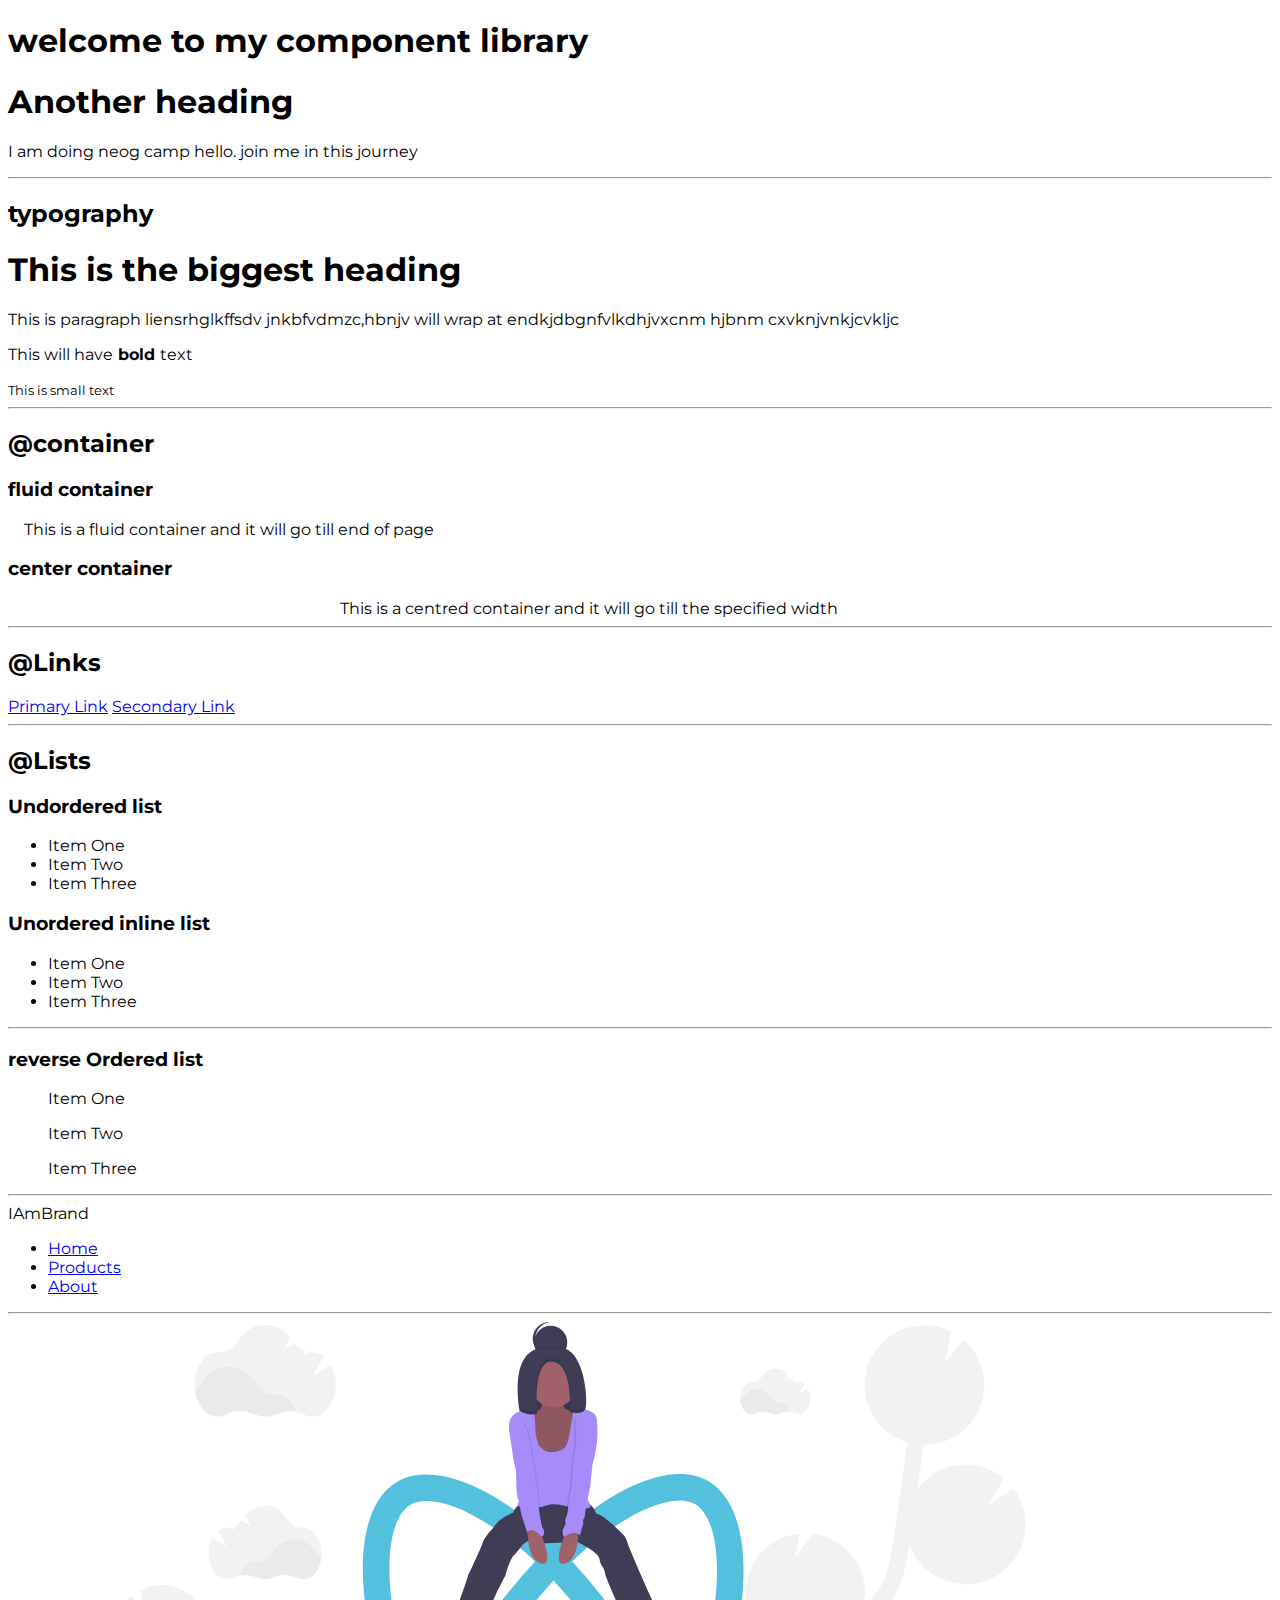
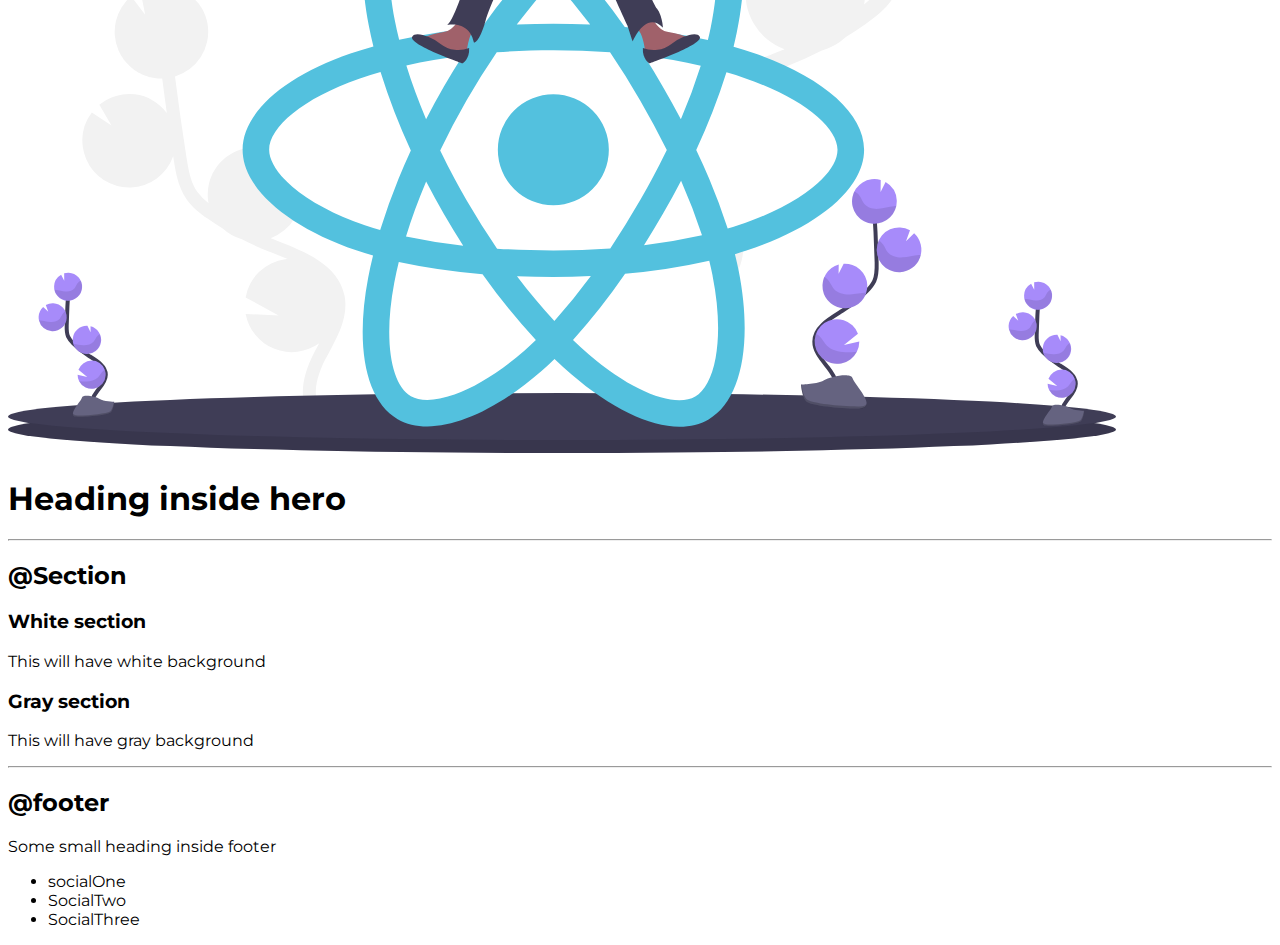
==== index.html @ 3c634314 "container" ====
<!DOCTYPE html>
<html lang="en">
<head>
    <meta charset="UTF-8">
    <meta http-equiv="X-UA-Compatible" content="IE=edge">
    <meta name="viewport" content="width=device-width, initial-scale=1.0">
    <title>Document</title>
    <link href="styles.css" rel="stylesheet" />
</head>
<body>
    <h1 id="header">welcome to my component library</h1><h1>Another heading</h1>
    <p>I am doing neog camp hello. join me in this journey</p>
    <hr>
    
    
    <h2>typography</h2>
    <h1>This is the biggest heading</h1>
    <p>This is paragraph liensrhglkffsdv jnkbfvdmzc,hbnjv will wrap at endkjdbgnfvlkdhjvxcnm hjbnm cxvknjvnkjcvkljc</p> 
    <p>This will have<strong> bold </strong>text</p>
    <small>This is small text</small>

    <hr>
    <h2>@container</h2>

    <h3>fluid container</h3>
    <div class="container">This is a fluid container and it will go till end of page</div>

    <h3>center container</h3>
    <div class="container container-center">This is a centred container and it will go till the specified width</div>

    <hr>

    <h2>@Links</h2>
    <a href="/">Primary Link</a>
    <a href="/">Secondary Link</a>

    <hr>
    <h2>@Lists</h2>
    <h3>Undordered list</h3>
    <ul>
        <li>Item One</li>
        <li>Item Two</li>
        <li>Item Three</li>
    </ul>
    <h3>Unordered inline list</h3>
    <ul>
        <li>Item One</li>
        <li>Item Two</li>
        <li>Item Three</li>
    </ul>
    <hr>
    <h3> reverse Ordered list</h3>
    <ol>Item One</ol>
    <ol>Item Two</ol>
    <ol>Item Three</ol>
    
    <hr>
    <nav>
        <div>IAmBrand</div>
        <ul>
            <li>
               <a href="/">Home</a>
            </li>
            <li>
                <a href="/">Products</a></li>
            <li>
                <a href="/">About</a>
            </li>
        </ul>
    </nav>
    <hr>
    <header>
        <img src="images/hero-1.svg"/>
        <h1>Heading inside hero</h1>
    </header>
    <hr>
    <h2>@Section</h2>
    <section>
        <h3>White section</h3>
        <p>This will have white background</p>
    </section>
    <section>
        <h3>Gray section</h3>
        <p>This will have gray background</p>
    </section>

    <hr>

    <h2>@footer</h2>
    <footer>
        <div>Some small heading inside footer</div>
        <ul>
            <li>socialOne</li>
            <li>SocialTwo</li>
            <li>SocialThree</li>
        </ul>
    </footer>


</body>
</html>
---- styles.css ----
@import url('https://fonts.googleapis.com/css2?family=Montserrat:wght@400;700&display=swap');
body
{
    font-family: 'Montserrat', sans-serif;
}
.container
{
    padding-left: 1rem;
    padding-right: 1rem;
}
.container-center
{
    max-width: 600px;
    margin: auto;
}
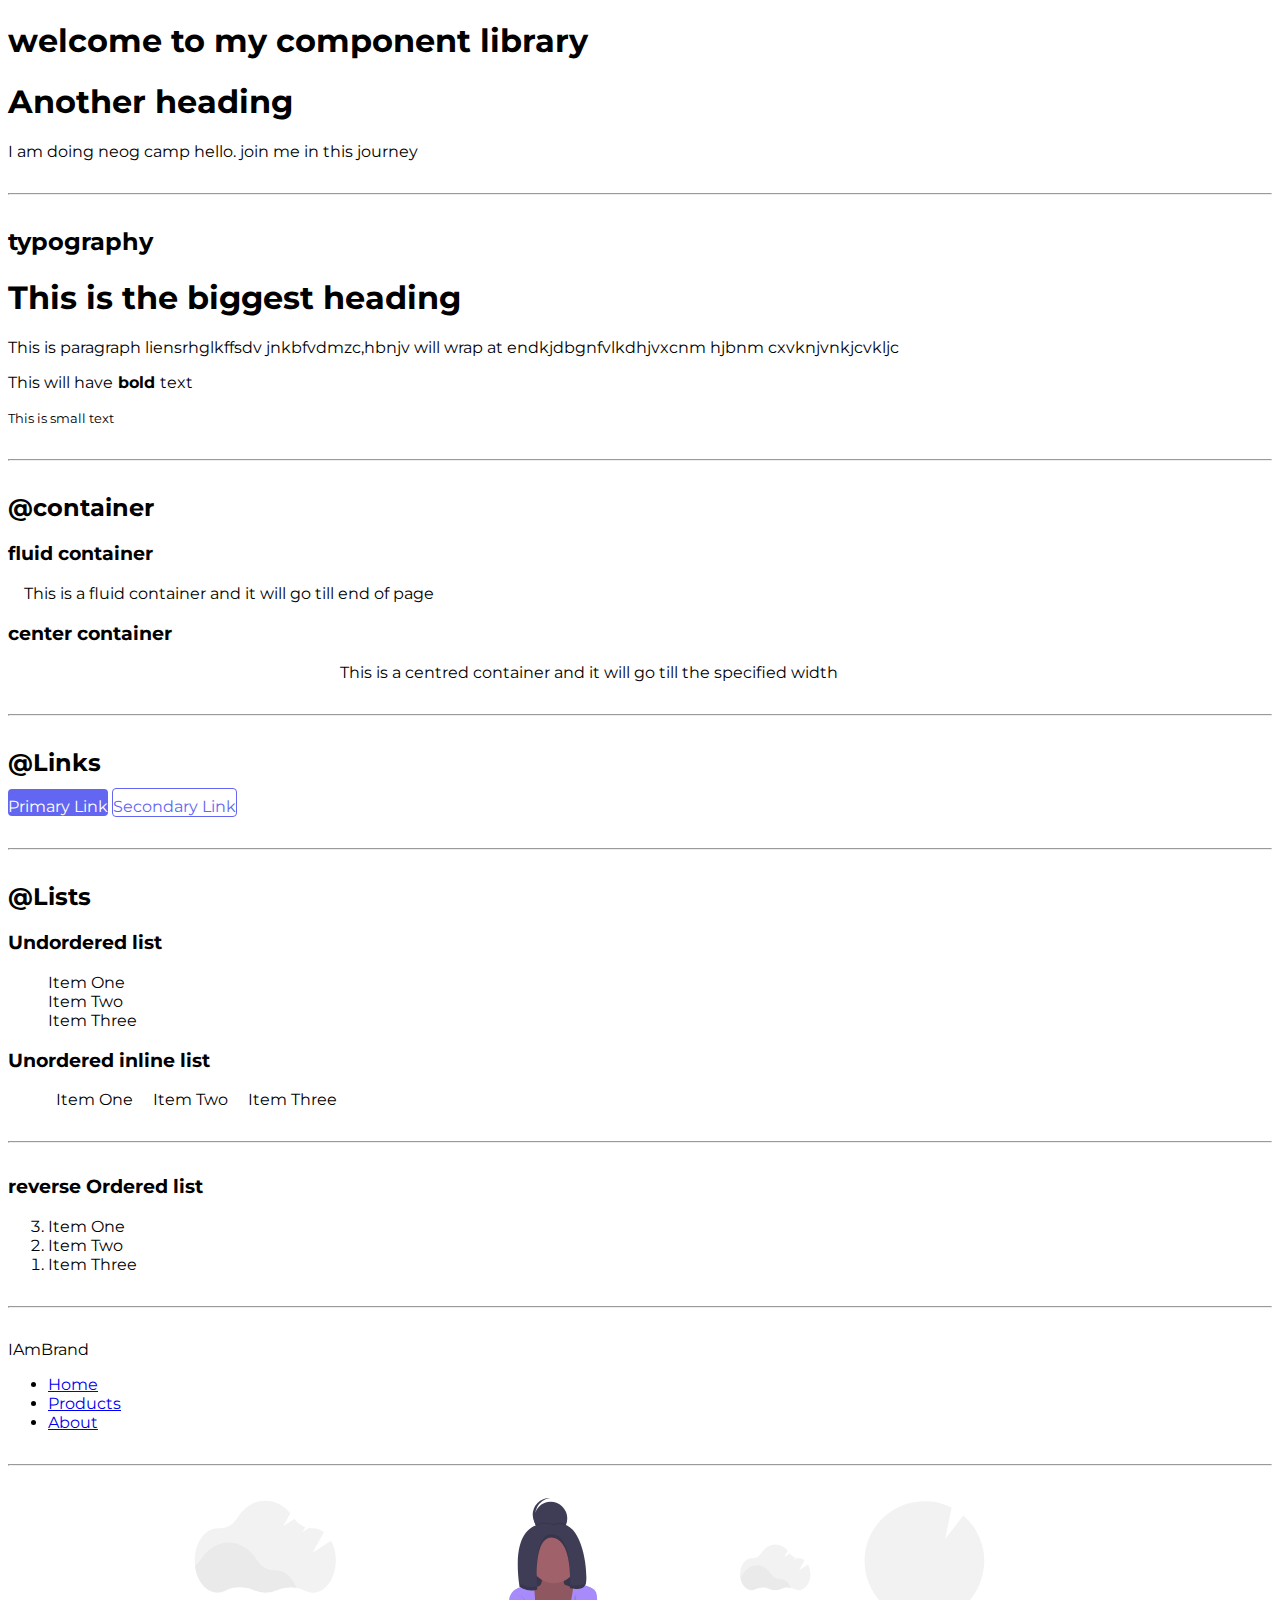
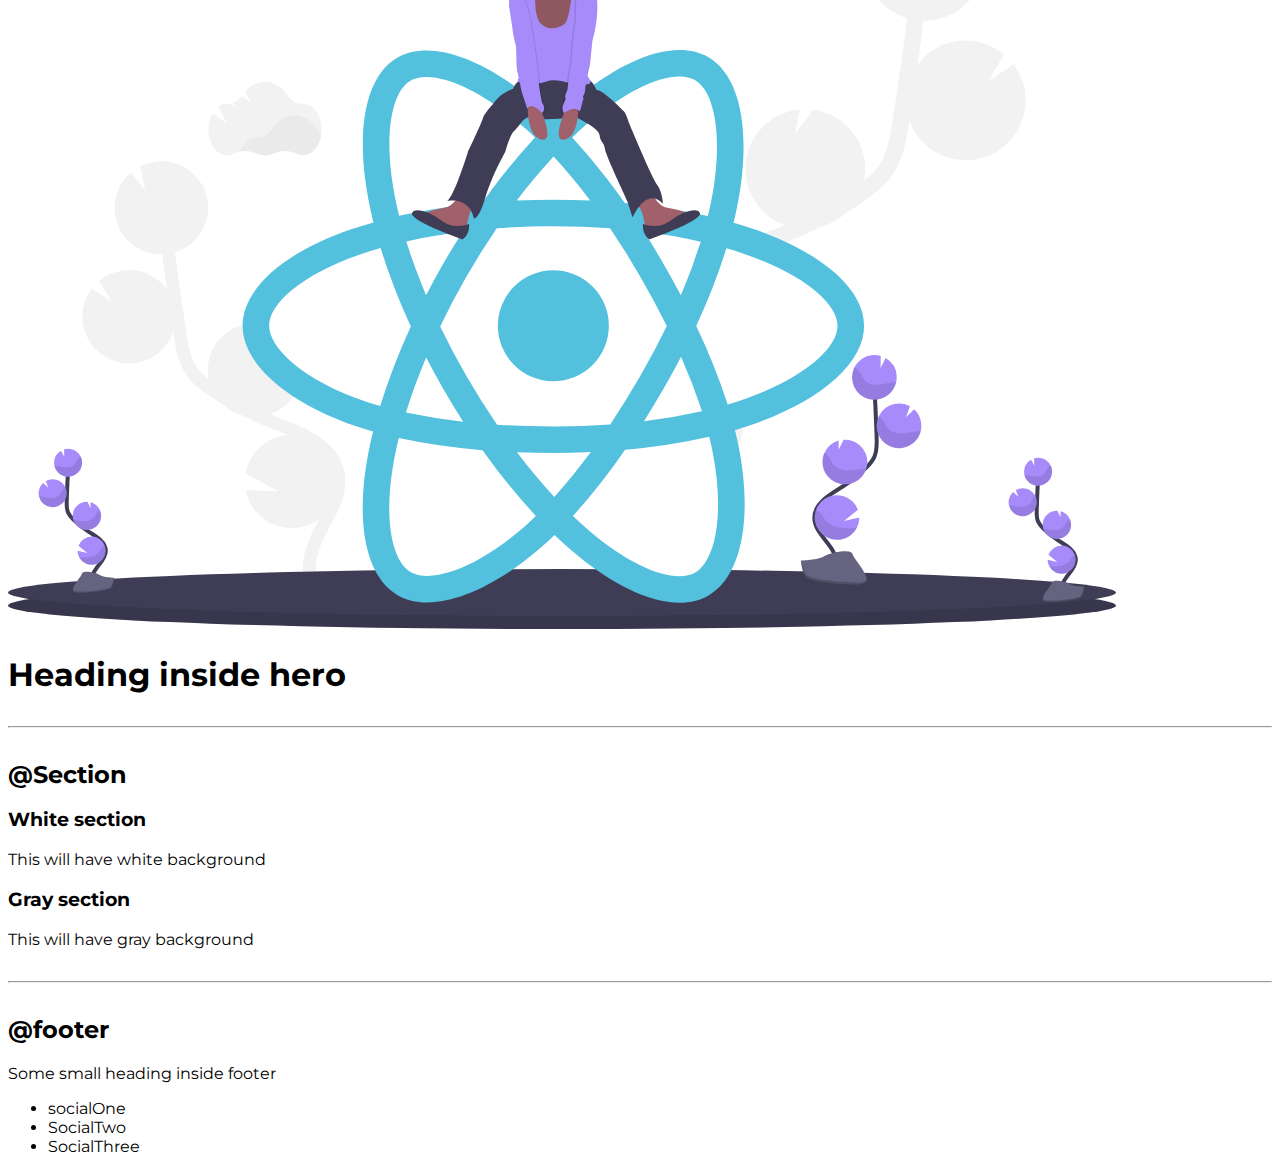
==== commit 0cc5c0cb: "list part" ====
--- a/index.html
+++ b/index.html
@@ -31,29 +31,30 @@
     <hr>
 
     <h2>@Links</h2>
-    <a href="/">Primary Link</a>
-    <a href="/">Secondary Link</a>
+    <a class="link primary-link" href="/">Primary Link</a>
+    <a class="link secondary-link" href="/">Secondary Link</a>
 
     <hr>
     <h2>@Lists</h2>
     <h3>Undordered list</h3>
-    <ul>
-        <li>Item One</li>
+    <ul class="non-bullet">
+        <li >Item One</li>
         <li>Item Two</li>
         <li>Item Three</li>
     </ul>
     <h3>Unordered inline list</h3>
-    <ul>
+    <ul class="non-bullet">
+        <li class="list-inline">Item One</li>
+        <li class="list-inline">Item Two</li>
+        <li class="list-inline">Item Three</li>
+    </ul>
+    <hr>
+    <h3> reverse Ordered list</h3>
+    <ol reversed>
         <li>Item One</li>
         <li>Item Two</li>
         <li>Item Three</li>
-    </ul>
-    <hr>
-    <h3> reverse Ordered list</h3>
-    <ol>Item One</ol>
-    <ol>Item Two</ol>
-    <ol>Item Three</ol>
-    
+    </ol>
     <hr>
     <nav>
         <div>IAmBrand</div>
--- a/styles.css
+++ b/styles.css
@@ -1,15 +1,53 @@
 @import url('https://fonts.googleapis.com/css2?family=Montserrat:wght@400;700&display=swap');
+:root{
+    --primary-color:   #6366F1 ;
+
+}
+
 body
 {
     font-family: 'Montserrat', sans-serif;
 }
+hr{
+    margin: 2rem 0rem;
+}
 .container
 {
-    padding-left: 1rem;
-    padding-right: 1rem;
+    padding: 0rem 1rem;
 }
 .container-center
 {
     max-width: 600px;
     margin: auto;
-}+}
+.link
+{
+    text-decoration:none;
+    padding-top: 0.5rem;
+    padding-left: 1 rem;
+}
+.primary-link
+{
+    background-color: var(--primary-color);
+    border-radius: 0.25rem;
+    color:white
+}
+.secondary-link
+{
+    border-radius: 0.25rem;
+    color:var(--primary-color);
+    border: 1px solid var(--primary-color);
+
+}
+.non-bullet
+{
+    list-style: none;
+}
+.list-inline
+{
+    display: inline;
+    padding: 0rem 0.5rem
+}
+
+
+
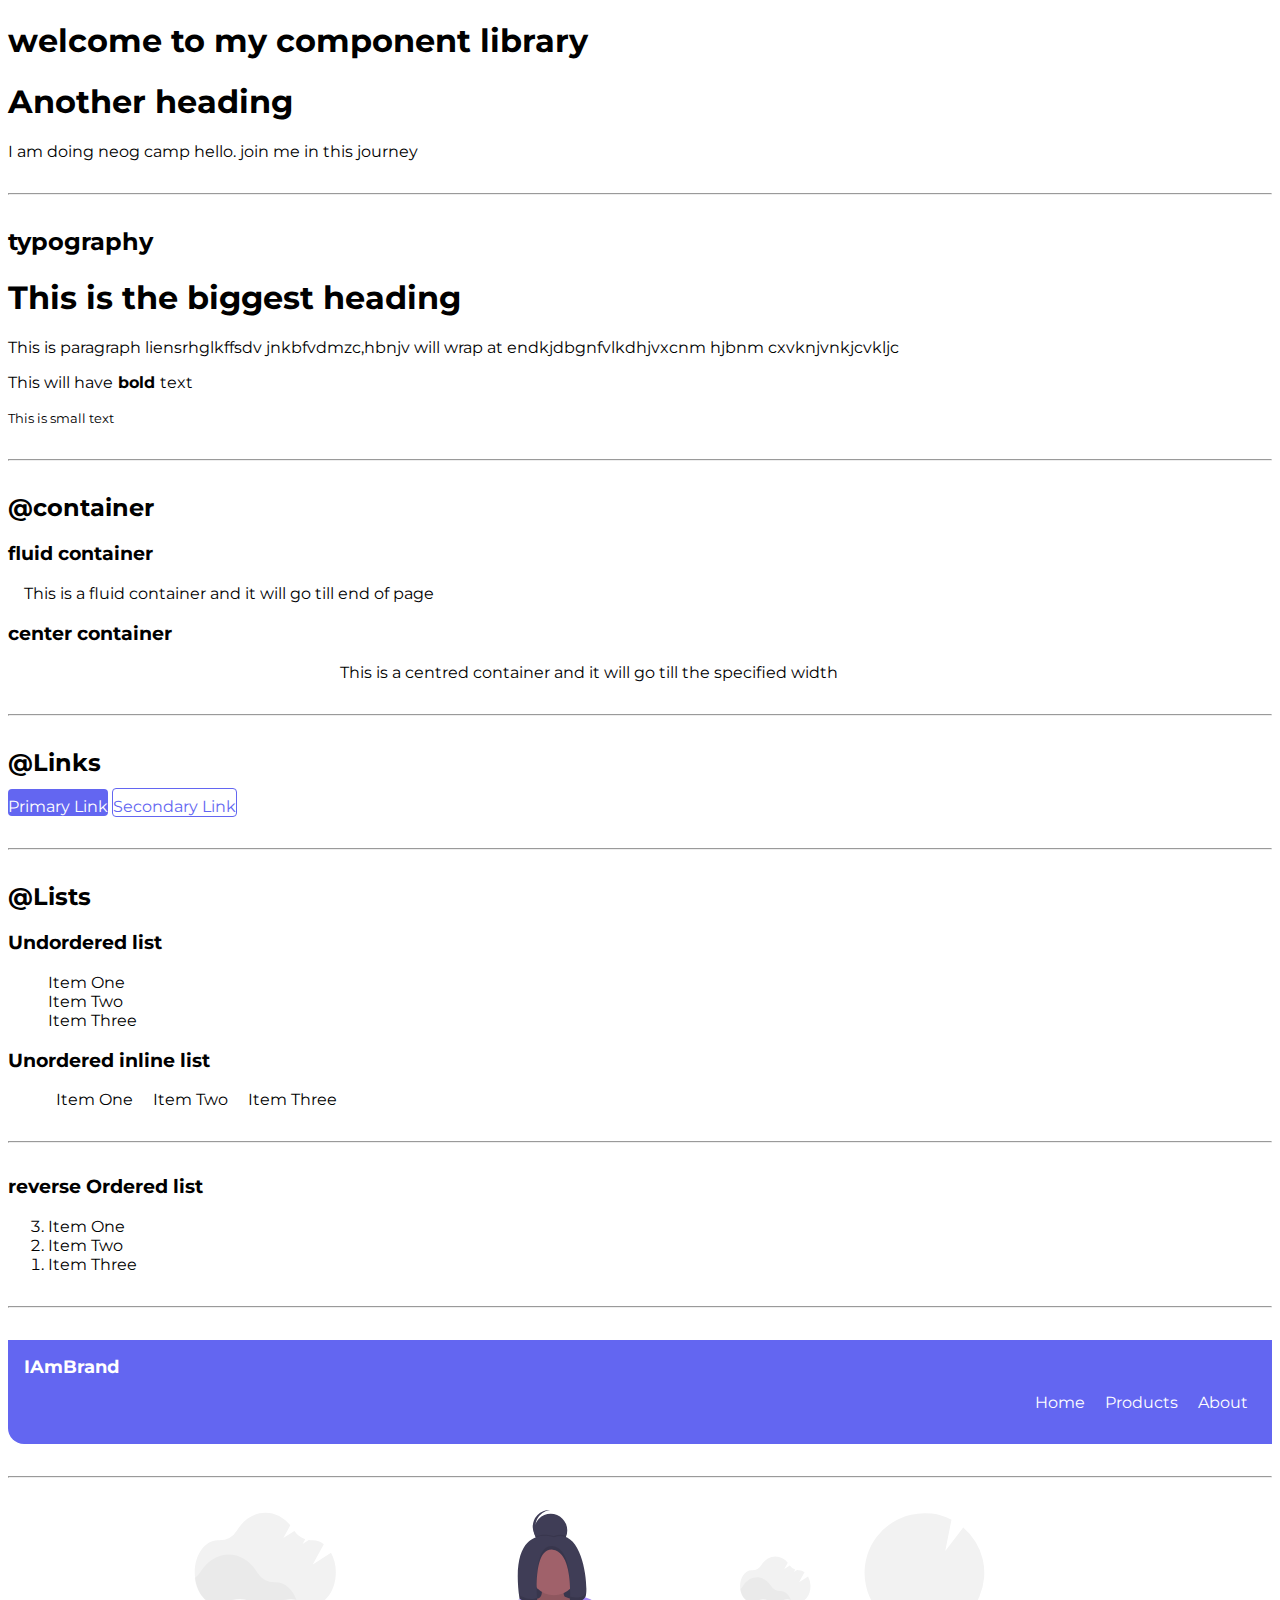
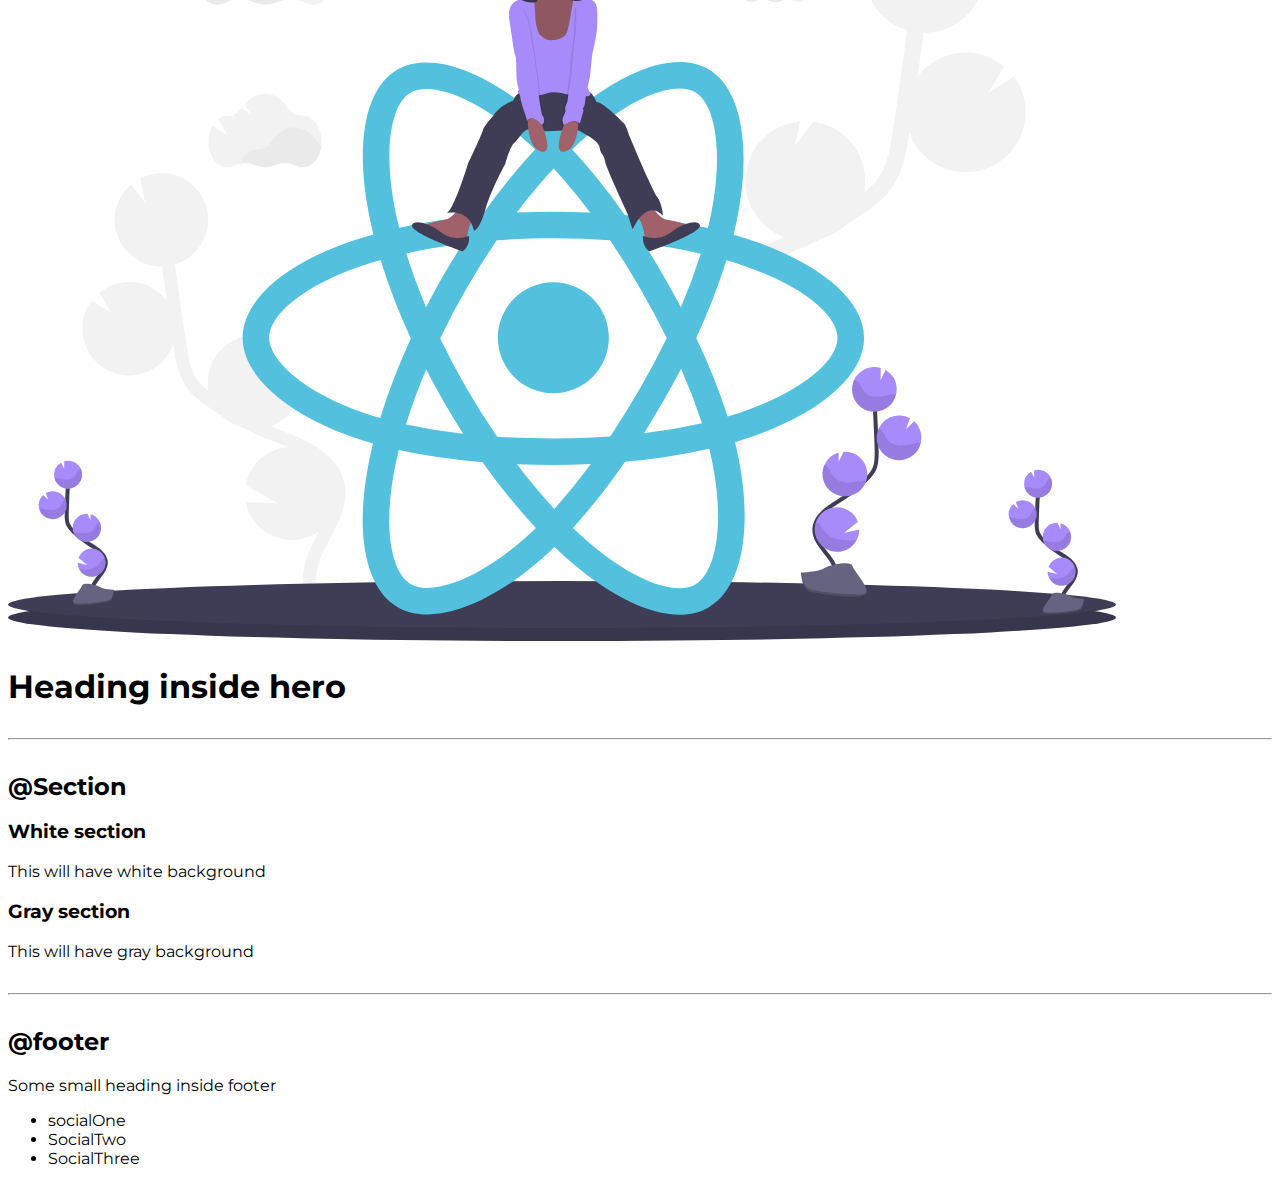
==== commit 73b23e09: "navigation" ====
--- a/index.html
+++ b/index.html
@@ -56,16 +56,16 @@
         <li>Item Three</li>
     </ol>
     <hr>
-    <nav>
-        <div>IAmBrand</div>
-        <ul>
-            <li>
-               <a href="/">Home</a>
+    <nav class="navigation container">
+        <div class="nav-brand">IAmBrand</div>
+        <ul class="non-bullet nav-pills">
+            <li class="list-inline">
+               <a class="link" href="/">Home</a>
             </li>
-            <li>
-                <a href="/">Products</a></li>
-            <li>
-                <a href="/">About</a>
+            <li class="list-inline">
+                <a class="link" href="/">Products</a></li>
+            <li class="list-inline">
+                <a class="link" href="/">About</a>
             </li>
         </ul>
     </nav>
--- a/styles.css
+++ b/styles.css
@@ -48,6 +48,30 @@
     display: inline;
     padding: 0rem 0.5rem
 }
+.navigation
+{
+    padding: 1rem;
+    background-color: var(--primary-color);
+    color: white;
+    border-bottom-left-radius: 1rem;
 
+}
+.navigation .link
+{
+    color: white;
+}
+.navigation .nav-pills
+{
+    text-align: right
+}
 
+.navigation .nav-brand
+{
+    font-weight: bold;
+    font-size: 1.1rem;
+}
 
+.link-active
+{
+    font: bold;
+}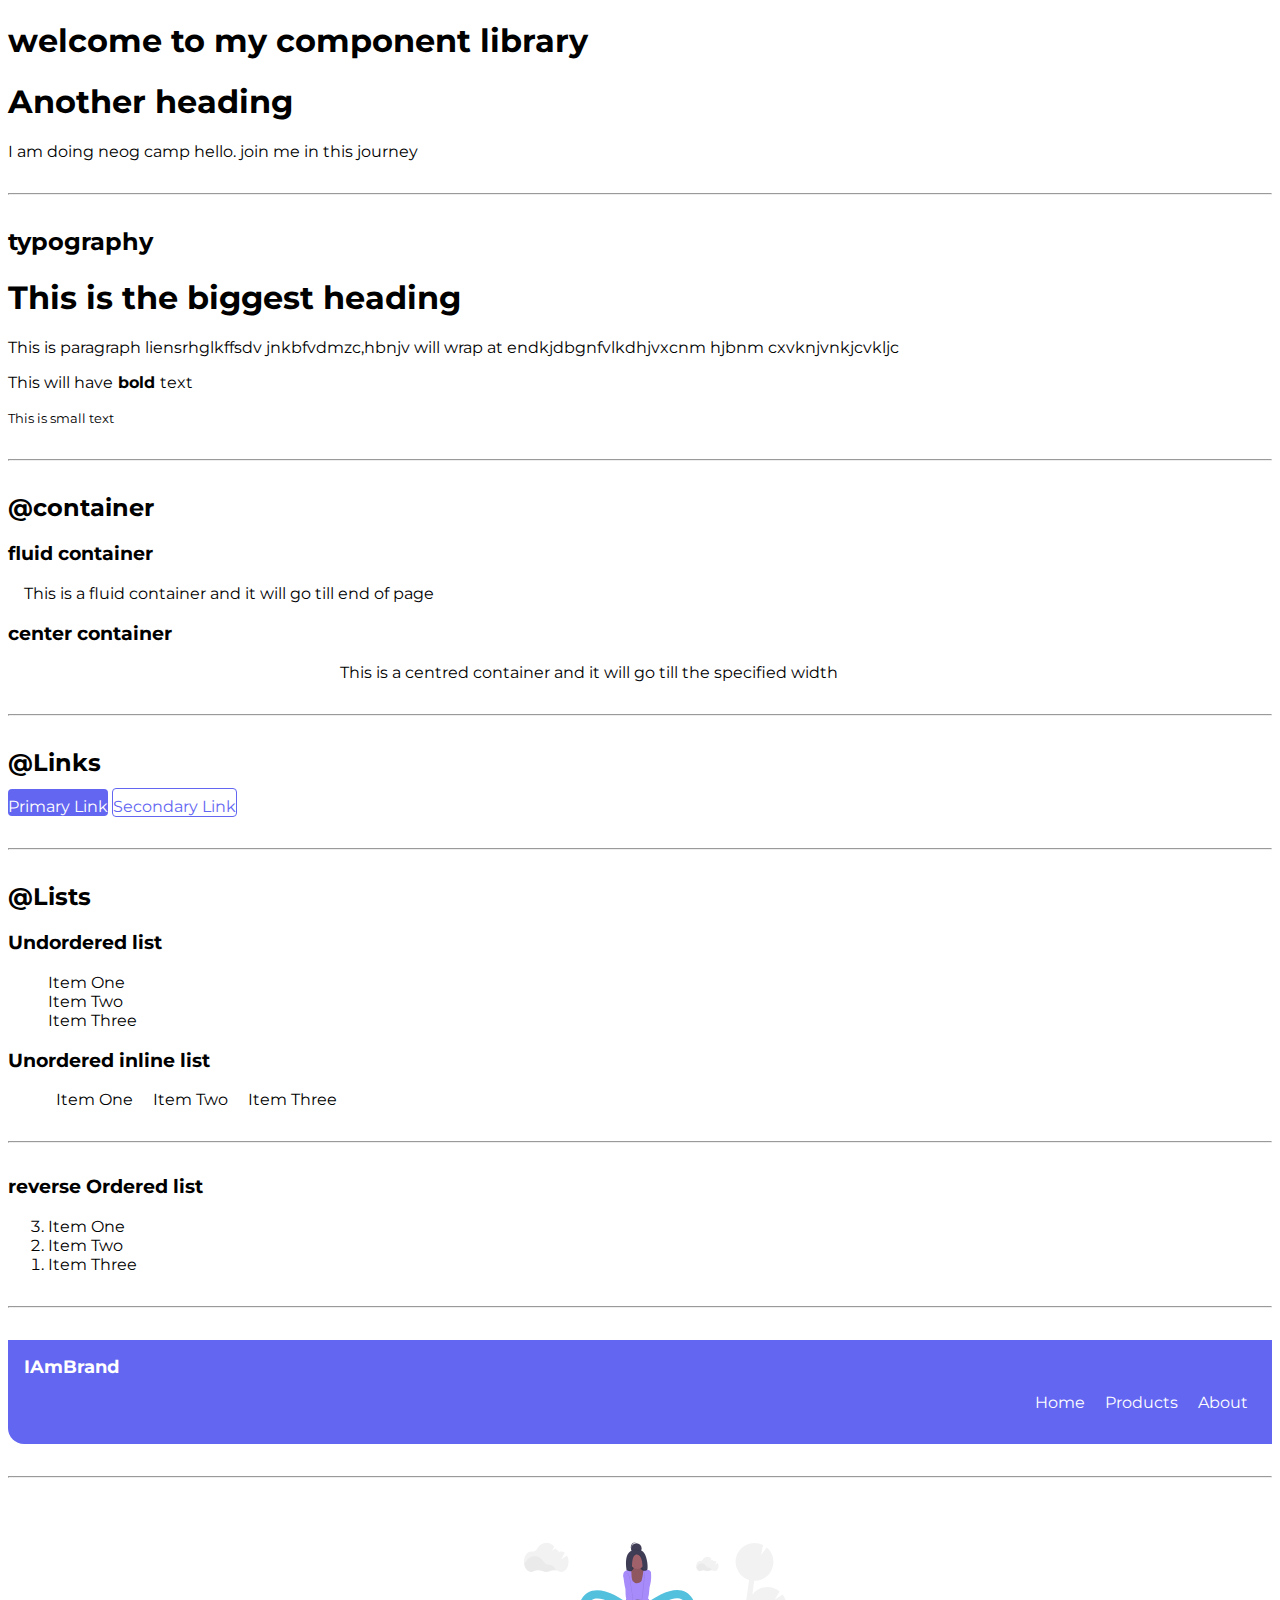
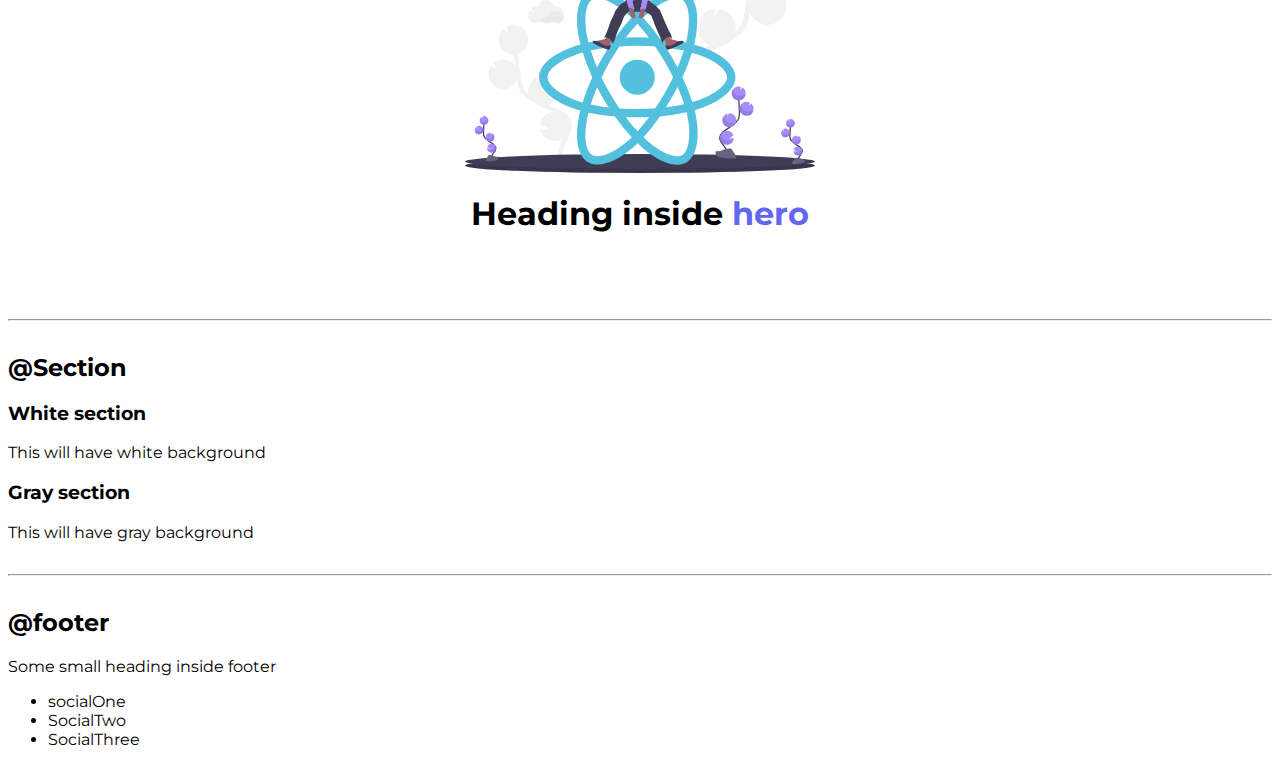
==== commit 78ba7d62: "heading" ====
--- a/index.html
+++ b/index.html
@@ -60,7 +60,7 @@
         <div class="nav-brand">IAmBrand</div>
         <ul class="non-bullet nav-pills">
             <li class="list-inline">
-               <a class="link" href="/">Home</a>
+               <a class="link link-active" href="/">Home</a>
             </li>
             <li class="list-inline">
                 <a class="link" href="/">Products</a></li>
@@ -70,9 +70,9 @@
         </ul>
     </nav>
     <hr>
-    <header>
-        <img src="images/hero-1.svg"/>
-        <h1>Heading inside hero</h1>
+    <header class="hero">
+        <img class="hero-img" src="images/hero-1.svg"/>
+        <h1 class="hero-heading">Heading inside <span class="hero-heading-color">hero</span></h1>
     </header>
     <hr>
     <h2>@Section</h2>
--- a/styles.css
+++ b/styles.css
@@ -1,7 +1,6 @@
 @import url('https://fonts.googleapis.com/css2?family=Montserrat:wght@400;700&display=swap');
 :root{
     --primary-color:   #6366F1 ;
-
 }
 
 body
@@ -74,4 +73,25 @@
 .link-active
 {
     font: bold;
+}
+.hero
+{
+    padding: 2rem;
+}
+
+.hero .hero-img
+{
+    max-width: 350px;
+    display: block;
+    margin:auto;
+}
+.hero .hero-heading
+{
+    padding-top: 1rem
+    color:gray;
+    text-align: center;
+}
+.hero .hero-heading .hero-heading-color
+{
+    color: var(--primary-color)
 }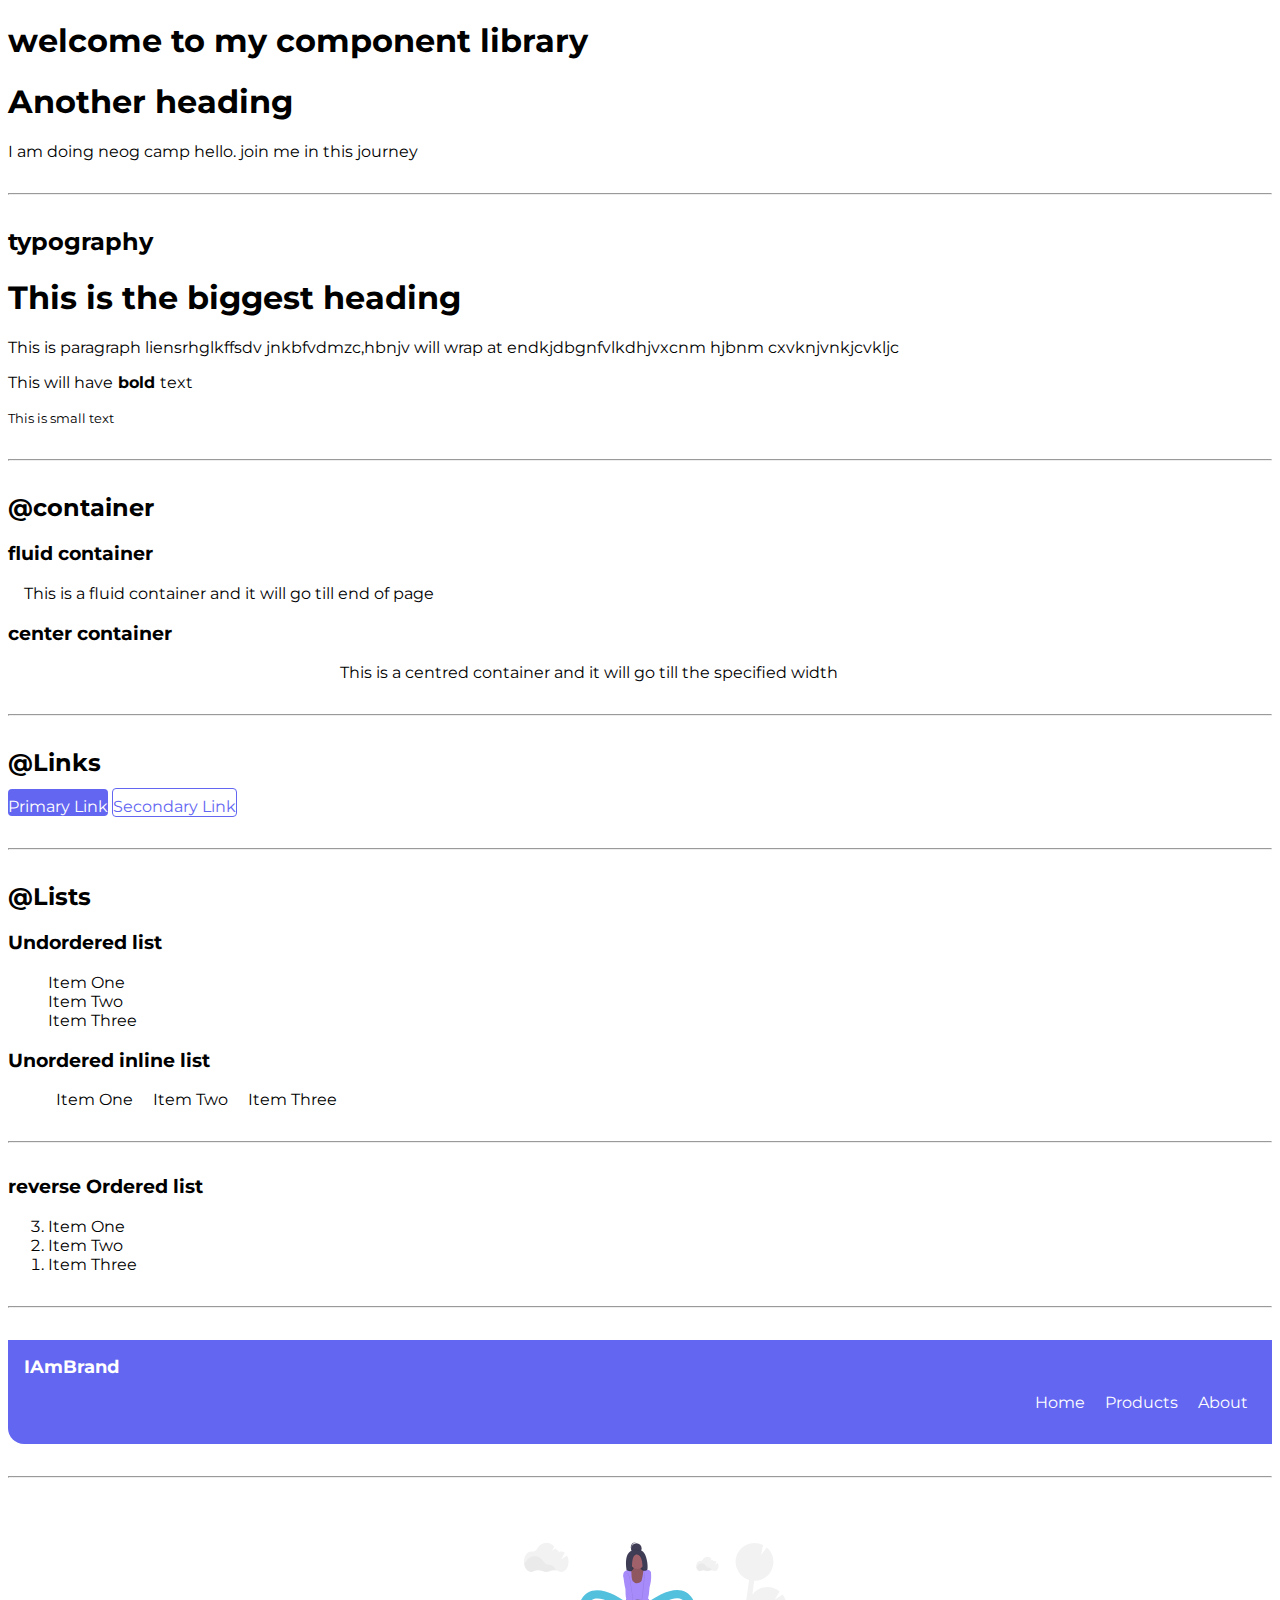
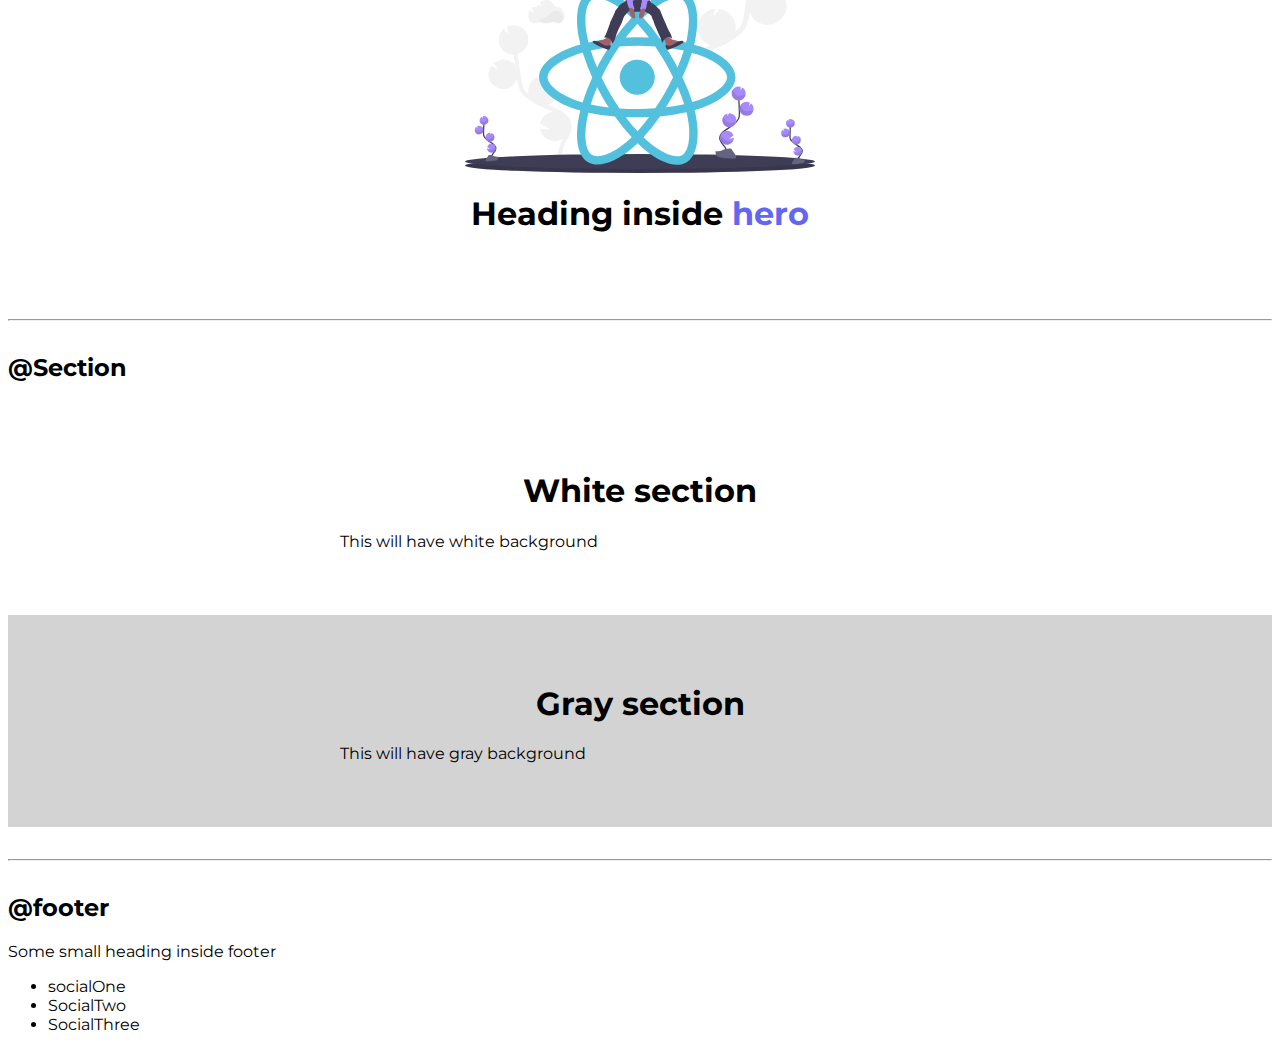
==== commit a9072f24: "section" ====
--- a/index.html
+++ b/index.html
@@ -76,13 +76,14 @@
     </header>
     <hr>
     <h2>@Section</h2>
-    <section>
-        <h3>White section</h3>
-        <p>This will have white background</p>
+    <section class="section">
+        <div class="container container-center"> <h1>White section</h1>
+            <p>This will have white background</p></div>
     </section>
-    <section>
-        <h3>Gray section</h3>
-        <p>This will have gray background</p>
+    <section class="section ow">
+        <div class="container container-center"><h1>Gray section</h1>
+            <p>This will have gray background</p></div>
+        
     </section>
 
     <hr>
--- a/styles.css
+++ b/styles.css
@@ -94,4 +94,16 @@
 .hero .hero-heading .hero-heading-color
 {
     color: var(--primary-color)
-}+}
+
+.section
+{
+    padding: 3rem; 
+}
+.section  h1
+{
+    text-align: center;
+}
+.ow{
+    background-color: lightgray;
+}
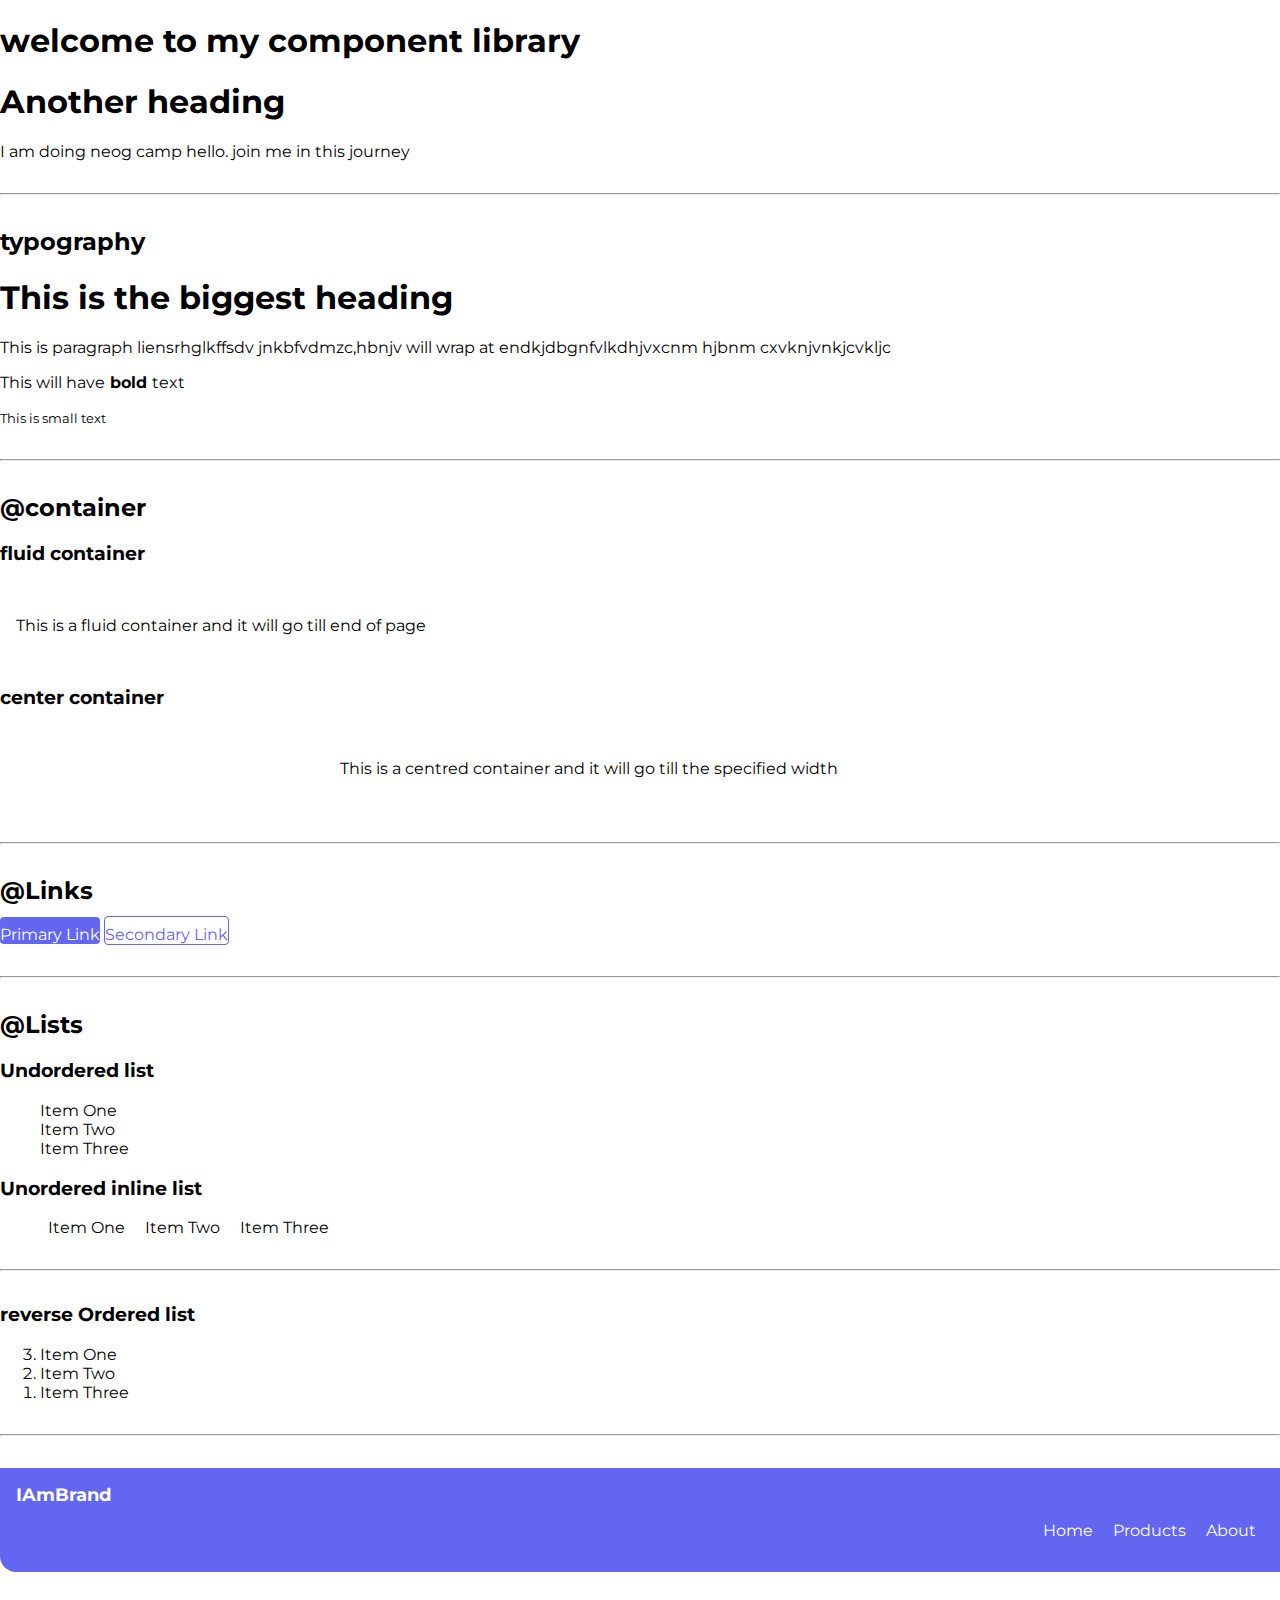
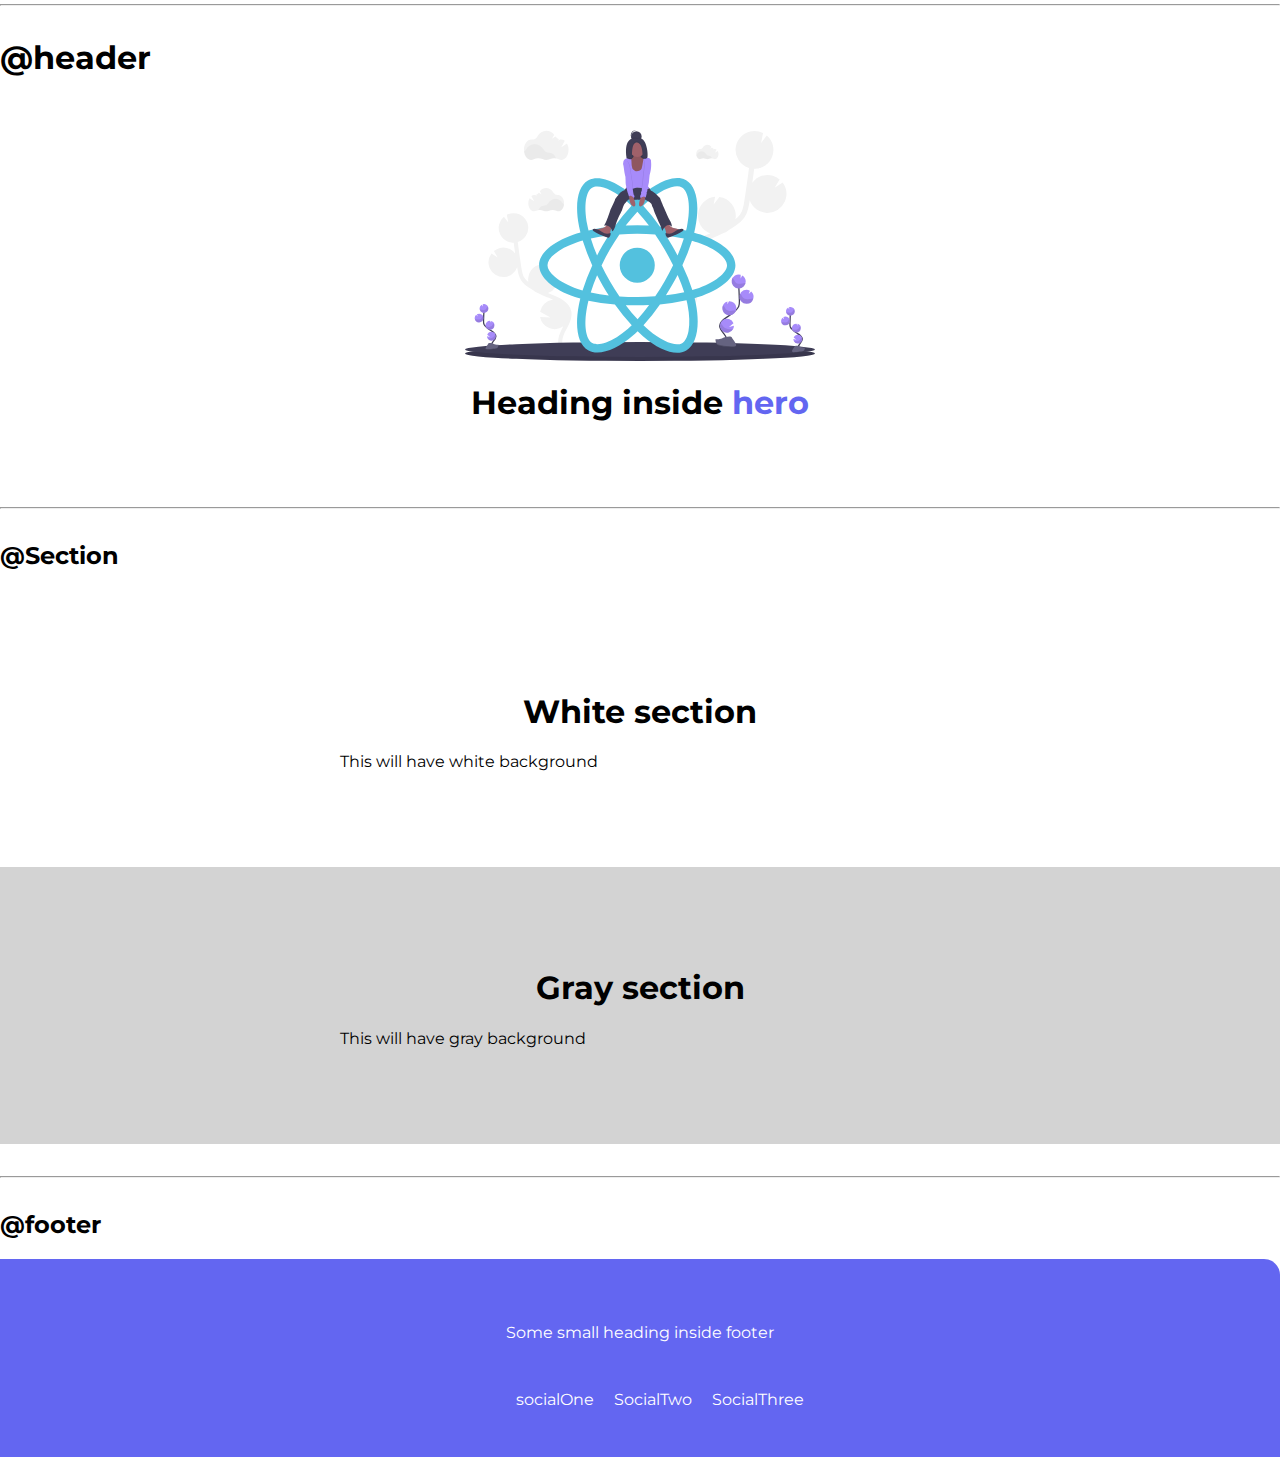
==== commit a80f16cf: "footer" ====
--- a/index.html
+++ b/index.html
@@ -70,6 +70,7 @@
         </ul>
     </nav>
     <hr>
+    <h1>@header</h1>
     <header class="hero">
         <img class="hero-img" src="images/hero-1.svg"/>
         <h1 class="hero-heading">Heading inside <span class="hero-heading-color">hero</span></h1>
@@ -89,12 +90,12 @@
     <hr>
 
     <h2>@footer</h2>
-    <footer>
-        <div>Some small heading inside footer</div>
-        <ul>
-            <li>socialOne</li>
-            <li>SocialTwo</li>
-            <li>SocialThree</li>
+    <footer class="footer">
+        <div class="container container-center">Some small heading inside footer</div>
+        <ul class="non-bullet">
+            <li class="list-inline"><a class="link" href="/" >socialOne</a></li>
+            <li class="list-inline"><a class="link" href="/">SocialTwo</a</li>
+            <li class="list-inline"><a class="link" href="/">SocialThree</a></li>
         </ul>
     </footer>
 
--- a/styles.css
+++ b/styles.css
@@ -6,13 +6,14 @@
 body
 {
     font-family: 'Montserrat', sans-serif;
+    margin: 0px;
 }
 hr{
     margin: 2rem 0rem;
 }
 .container
 {
-    padding: 0rem 1rem;
+    padding: 2rem 1rem;
 }
 .container-center
 {
@@ -45,7 +46,7 @@
 .list-inline
 {
     display: inline;
-    padding: 0rem 0.5rem
+    padding: 0rem 0.5rem;
 }
 .navigation
 {
@@ -107,3 +108,17 @@
 .ow{
     background-color: lightgray;
 }
+
+.footer
+{
+    background-color: var(--primary-color);
+    color: white;
+    padding: 2rem 1rem;
+    text-align: center;
+    border-top-right-radius: 1rem;
+
+}
+
+.footer .link{
+    color: white
+}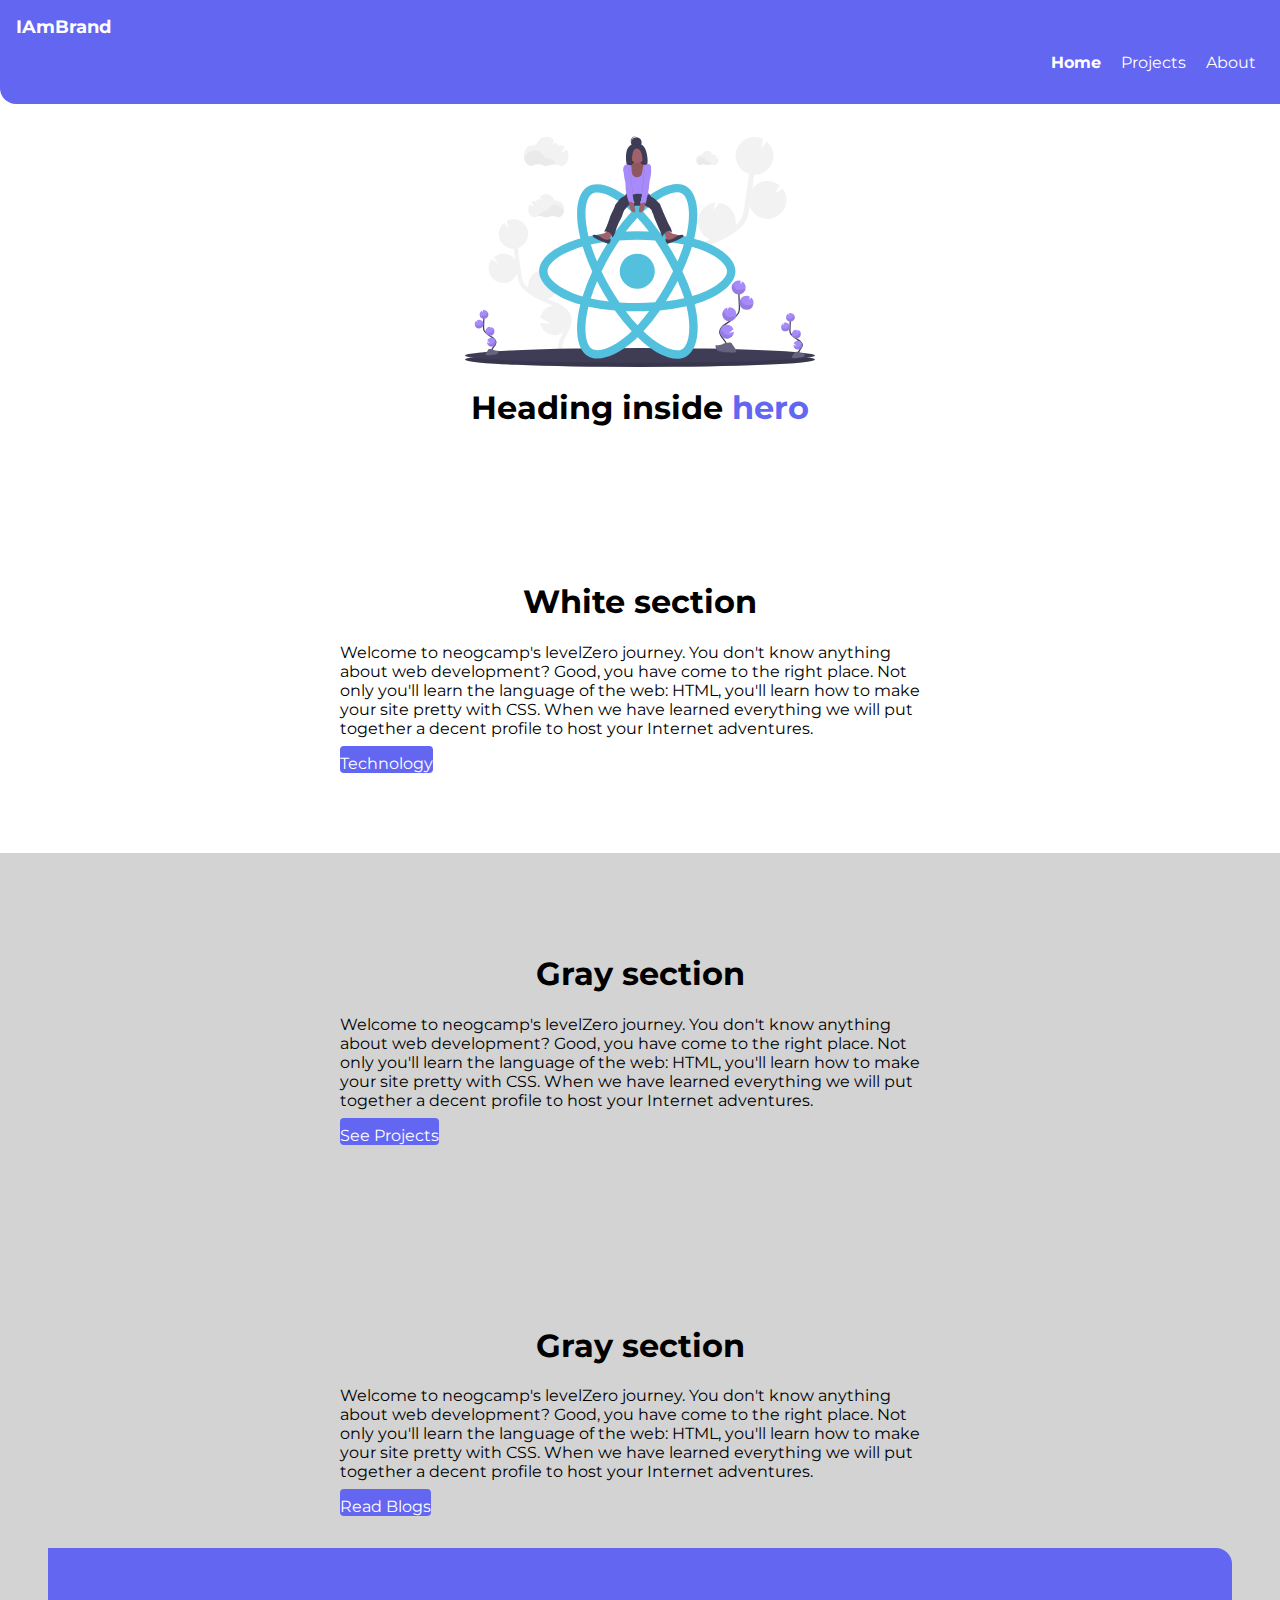
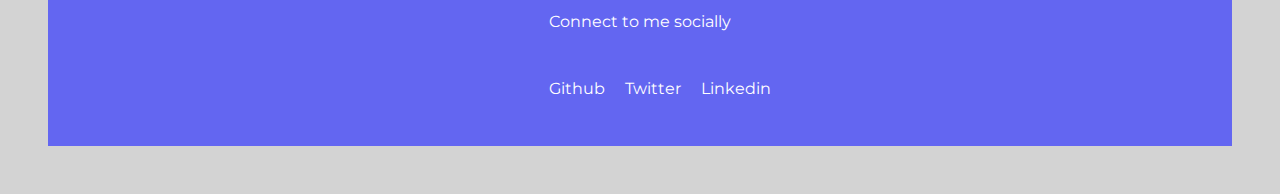
==== commit 3b56aa65: "lib components" ====
--- a/index.html
+++ b/index.html
@@ -5,57 +5,9 @@
     <meta http-equiv="X-UA-Compatible" content="IE=edge">
     <meta name="viewport" content="width=device-width, initial-scale=1.0">
     <title>Document</title>
-    <link href="styles.css" rel="stylesheet" />
+    <link href="/styles.css" rel="stylesheet" />
 </head>
 <body>
-    <h1 id="header">welcome to my component library</h1><h1>Another heading</h1>
-    <p>I am doing neog camp hello. join me in this journey</p>
-    <hr>
-    
-    
-    <h2>typography</h2>
-    <h1>This is the biggest heading</h1>
-    <p>This is paragraph liensrhglkffsdv jnkbfvdmzc,hbnjv will wrap at endkjdbgnfvlkdhjvxcnm hjbnm cxvknjvnkjcvkljc</p> 
-    <p>This will have<strong> bold </strong>text</p>
-    <small>This is small text</small>
-
-    <hr>
-    <h2>@container</h2>
-
-    <h3>fluid container</h3>
-    <div class="container">This is a fluid container and it will go till end of page</div>
-
-    <h3>center container</h3>
-    <div class="container container-center">This is a centred container and it will go till the specified width</div>
-
-    <hr>
-
-    <h2>@Links</h2>
-    <a class="link primary-link" href="/">Primary Link</a>
-    <a class="link secondary-link" href="/">Secondary Link</a>
-
-    <hr>
-    <h2>@Lists</h2>
-    <h3>Undordered list</h3>
-    <ul class="non-bullet">
-        <li >Item One</li>
-        <li>Item Two</li>
-        <li>Item Three</li>
-    </ul>
-    <h3>Unordered inline list</h3>
-    <ul class="non-bullet">
-        <li class="list-inline">Item One</li>
-        <li class="list-inline">Item Two</li>
-        <li class="list-inline">Item Three</li>
-    </ul>
-    <hr>
-    <h3> reverse Ordered list</h3>
-    <ol reversed>
-        <li>Item One</li>
-        <li>Item Two</li>
-        <li>Item Three</li>
-    </ol>
-    <hr>
     <nav class="navigation container">
         <div class="nav-brand">IAmBrand</div>
         <ul class="non-bullet nav-pills">
@@ -63,42 +15,40 @@
                <a class="link link-active" href="/">Home</a>
             </li>
             <li class="list-inline">
-                <a class="link" href="/">Products</a></li>
+                <a class="link" href="/">Projects</a></li>
             <li class="list-inline">
                 <a class="link" href="/">About</a>
             </li>
         </ul>
     </nav>
-    <hr>
-    <h1>@header</h1>
     <header class="hero">
-        <img class="hero-img" src="images/hero-1.svg"/>
+        <img class="hero-img" src="/images/hero-1.svg"/>
         <h1 class="hero-heading">Heading inside <span class="hero-heading-color">hero</span></h1>
     </header>
-    <hr>
-    <h2>@Section</h2>
+
     <section class="section">
         <div class="container container-center"> <h1>White section</h1>
-            <p>This will have white background</p></div>
+            <p>Welcome to neogcamp's levelZero journey. You don't know anything about web development? Good, you have come to the right place. Not only you'll learn the language of the web: HTML, you'll learn how to make your site pretty with CSS. When we have learned everything we will put together a decent profile to host your Internet adventures. </p>
+            <a class="link primary-link" href="/">Technology</a></div>
+        </section>
+    <section class="section ow">
+        <div class="container container-center"><h1>Gray section</h1>
+            <p>Welcome to neogcamp's levelZero journey. You don't know anything about web development? Good, you have come to the right place. Not only you'll learn the language of the web: HTML, you'll learn how to make your site pretty with CSS. When we have learned everything we will put together a decent profile to host your Internet adventures. </p>
+            <a class="link primary-link" href="/">See Projects</a></div>
     </section>
     <section class="section ow">
         <div class="container container-center"><h1>Gray section</h1>
-            <p>This will have gray background</p></div>
-        
-    </section>
+            <p>Welcome to neogcamp's levelZero journey. You don't know anything about web development? Good, you have come to the right place. Not only you'll learn the language of the web: HTML, you'll learn how to make your site pretty with CSS. When we have learned everything we will put together a decent profile to host your Internet adventures. </p>
+             <a class="link primary-link" href="/">Read Blogs</a></div>
 
-    <hr>
-
-    <h2>@footer</h2>
     <footer class="footer">
-        <div class="container container-center">Some small heading inside footer</div>
-        <ul class="non-bullet">
-            <li class="list-inline"><a class="link" href="/" >socialOne</a></li>
-            <li class="list-inline"><a class="link" href="/">SocialTwo</a</li>
-            <li class="list-inline"><a class="link" href="/">SocialThree</a></li>
-        </ul>
+        <div class="container container-center">Connect to me socially</div>
+            <ul class="non-bullet">
+                <li class="list-inline"><a class="link" href="/" >Github</a></li>
+                <li class="list-inline"><a class="link" href="/">Twitter</a</li>
+                <li class="list-inline"><a class="link" href="/">Linkedin</a></li>
+            </ul>
     </footer>
-
-
+                
 </body>
 </html>--- a/styles.css
+++ b/styles.css
@@ -25,12 +25,14 @@
     text-decoration:none;
     padding-top: 0.5rem;
     padding-left: 1 rem;
+    margin-top: 1rem;
+    margin-bottom: 1rem;
 }
 .primary-link
 {
     background-color: var(--primary-color);
     border-radius: 0.25rem;
-    color:white
+    color:white;
 }
 .secondary-link
 {
@@ -73,7 +75,7 @@
 
 .link-active
 {
-    font: bold;
+    font-weight: bold;
 }
 .hero
 {
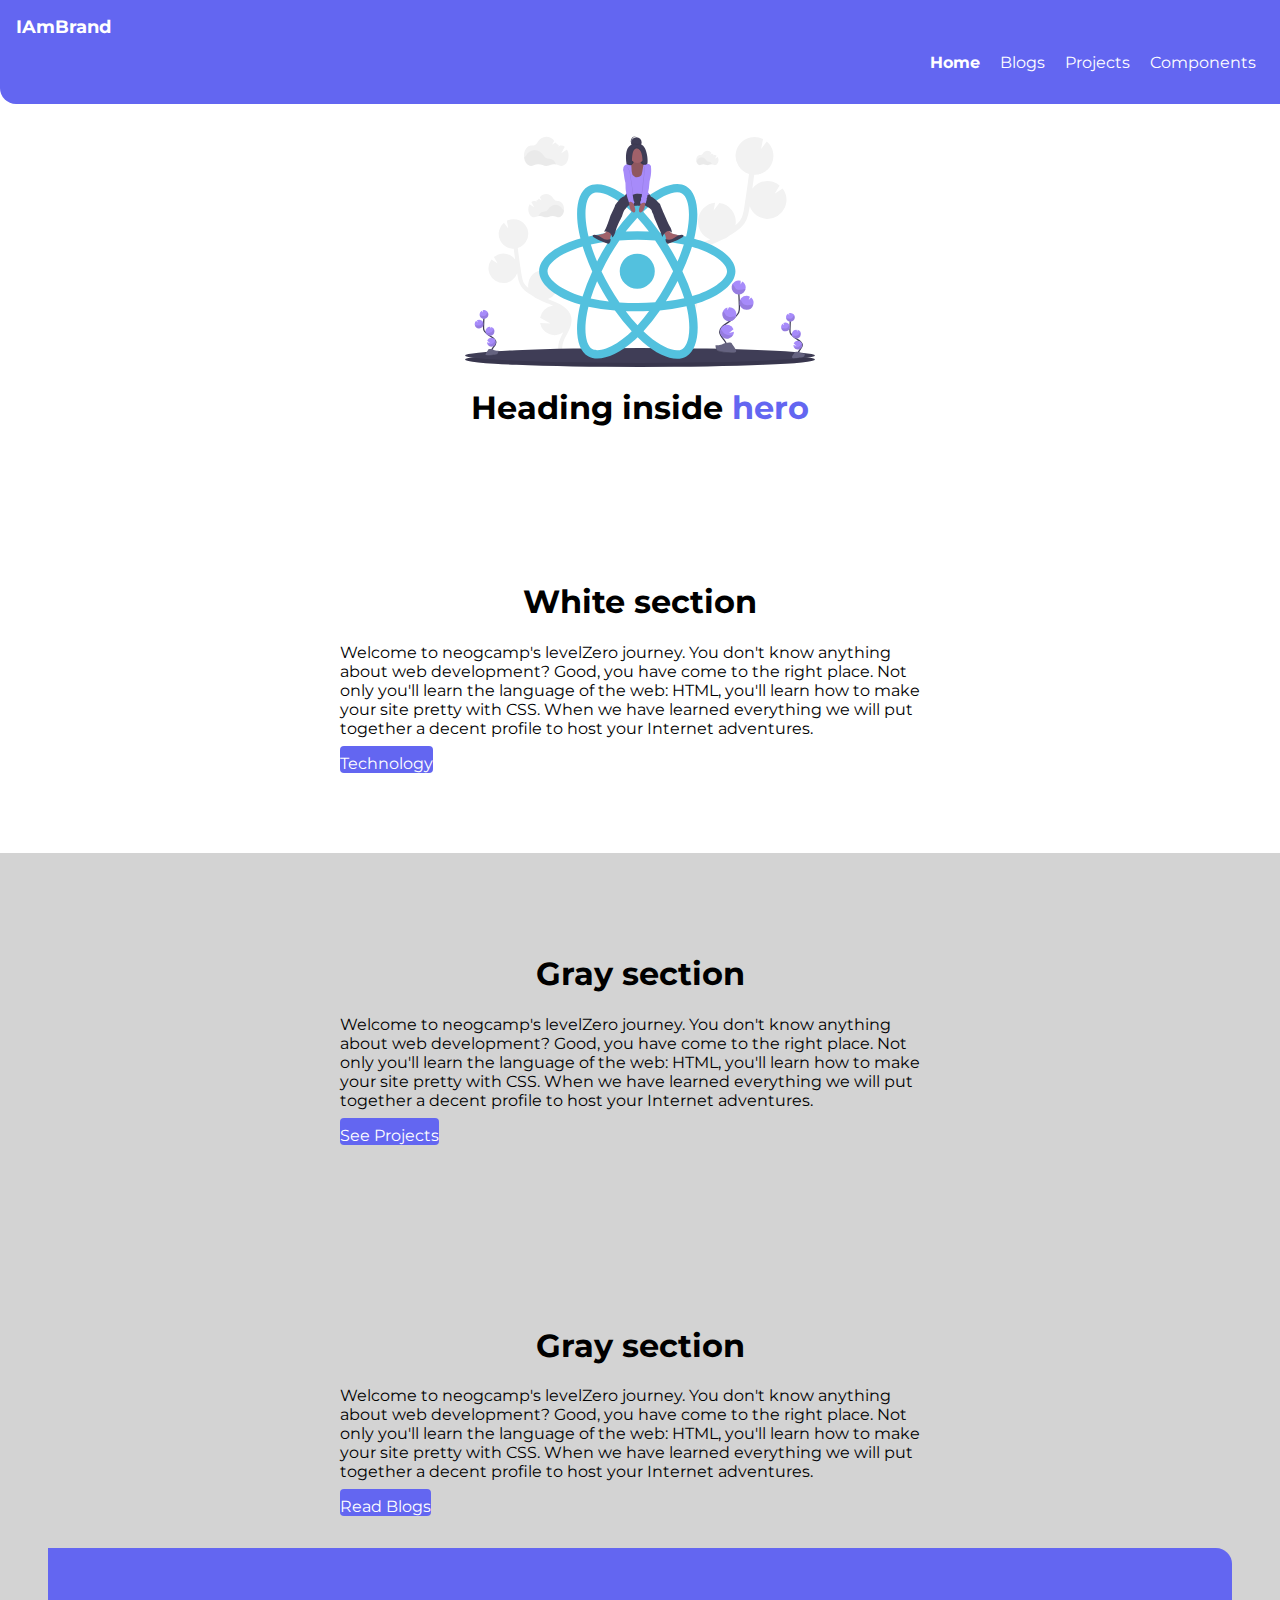
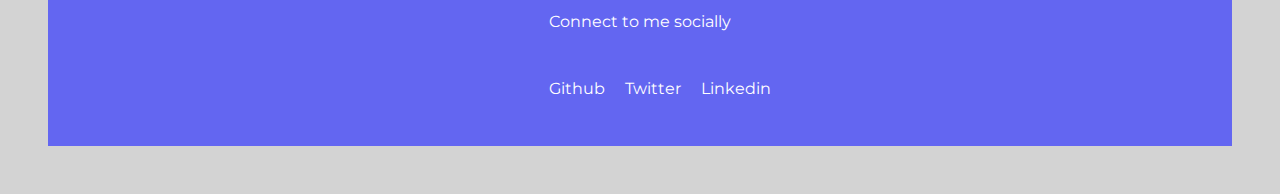
==== commit 6c978967: "projects and blogs" ====
--- a/index.html
+++ b/index.html
@@ -8,16 +8,19 @@
     <link href="/styles.css" rel="stylesheet" />
 </head>
 <body>
-    <nav class="navigation container">
+    <nav class="navi">
         <div class="nav-brand">IAmBrand</div>
         <ul class="non-bullet nav-pills">
             <li class="list-inline">
-               <a class="link link-active" href="/">Home</a>
+               <a class="link link-active" href="/index.html">Home</a>
             </li>
             <li class="list-inline">
-                <a class="link" href="/">Projects</a></li>
+                <a class="link" href="/blogs.html">Blogs</a></li>
             <li class="list-inline">
-                <a class="link" href="/">About</a>
+                <a class="link" href="/projects.html">Projects</a>
+            </li>
+            <li class="list-inline">
+                <a class="link" href="/lib/components.html">Components</a>
             </li>
         </ul>
     </nav>
@@ -34,12 +37,12 @@
     <section class="section ow">
         <div class="container container-center"><h1>Gray section</h1>
             <p>Welcome to neogcamp's levelZero journey. You don't know anything about web development? Good, you have come to the right place. Not only you'll learn the language of the web: HTML, you'll learn how to make your site pretty with CSS. When we have learned everything we will put together a decent profile to host your Internet adventures. </p>
-            <a class="link primary-link" href="/">See Projects</a></div>
+            <a class="link primary-link" href="/projects.html">See Projects</a></div>
     </section>
     <section class="section ow">
         <div class="container container-center"><h1>Gray section</h1>
             <p>Welcome to neogcamp's levelZero journey. You don't know anything about web development? Good, you have come to the right place. Not only you'll learn the language of the web: HTML, you'll learn how to make your site pretty with CSS. When we have learned everything we will put together a decent profile to host your Internet adventures. </p>
-             <a class="link primary-link" href="/">Read Blogs</a></div>
+             <a class="link primary-link" href="/blogs.html">Read Blogs</a></div>
 
     <footer class="footer">
         <div class="container container-center">Connect to me socially</div>
@@ -49,6 +52,7 @@
                 <li class="list-inline"><a class="link" href="/">Linkedin</a></li>
             </ul>
     </footer>
+
                 
 </body>
 </html>--- a/styles.css
+++ b/styles.css
@@ -50,7 +50,7 @@
     display: inline;
     padding: 0rem 0.5rem;
 }
-.navigation
+.navi
 {
     padding: 1rem;
     background-color: var(--primary-color);
@@ -58,16 +58,16 @@
     border-bottom-left-radius: 1rem;
 
 }
-.navigation .link
+.navi .link
 {
     color: white;
 }
-.navigation .nav-pills
+.navi .nav-pills
 {
     text-align: right
 }
 
-.navigation .nav-brand
+.navi .nav-brand
 {
     font-weight: bold;
     font-size: 1.1rem;
@@ -123,4 +123,9 @@
 
 .footer .link{
     color: white
-}+}
+.footer .footer-header
+{
+    font-weight: bold;
+    font-size: large;
+}
